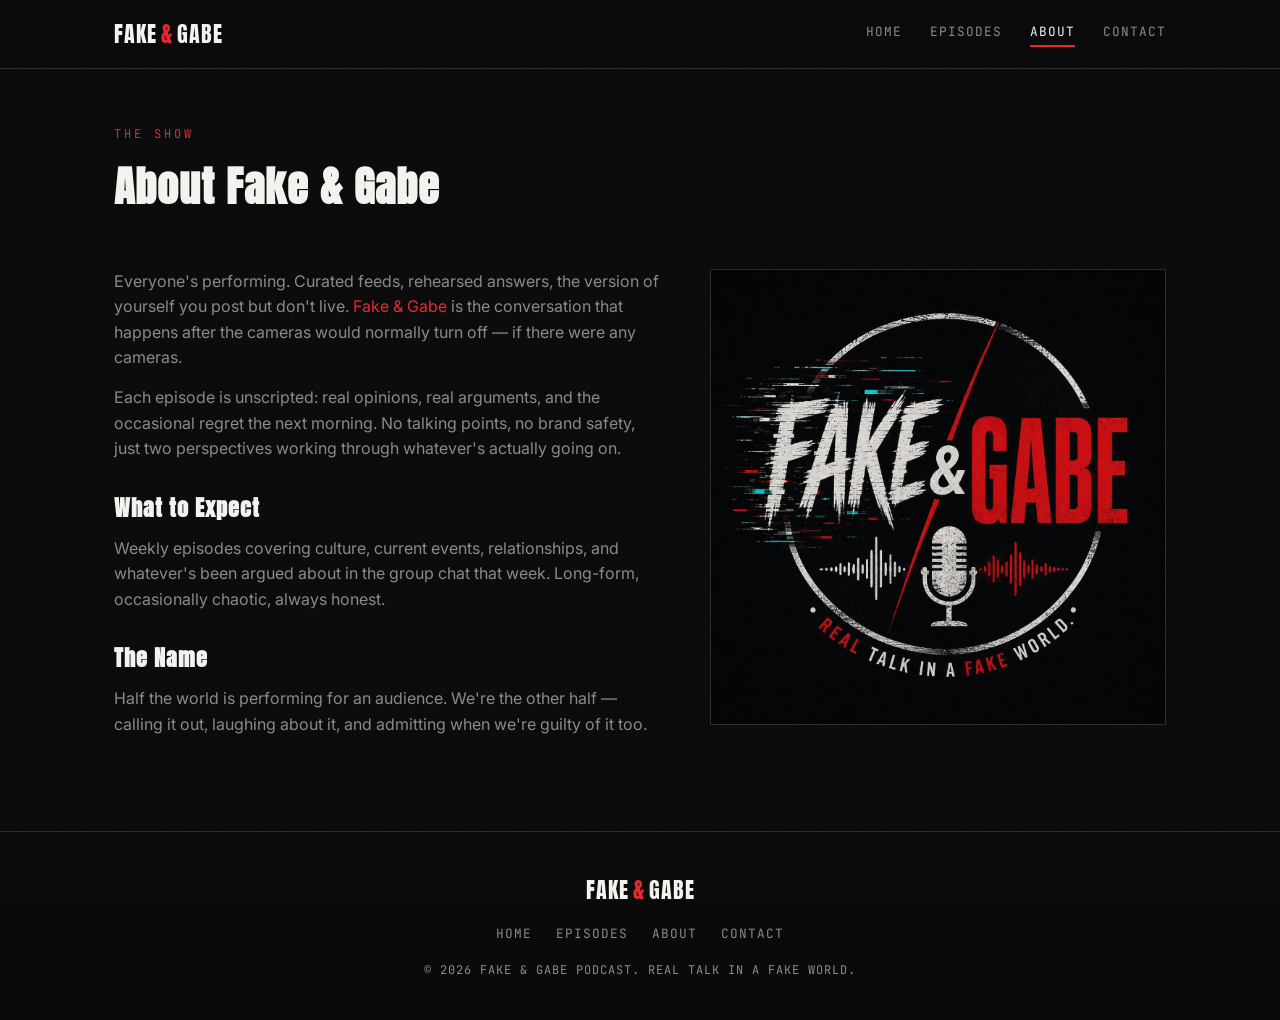
==== about.html @ c221f813 "Add files via upload" ====
<!DOCTYPE html>
<html lang="en">
<head>
<meta charset="UTF-8">
<meta name="viewport" content="width=device-width, initial-scale=1.0">
<title>About — Fake & Gabe</title>
<link rel="stylesheet" href="styles.css">
</head>
<body>
<div class="static-overlay"></div>

<nav class="nav">
  <div class="nav-inner">
    <div class="nav-logo"><span>FAKE</span><span class="amp">&</span><span>GABE</span></div>
    <div class="nav-links">
      <a href="index.html">Home</a>
      <a href="episodes.html">Episodes</a>
      <a href="about.html" class="active">About</a>
      <a href="contact.html">Contact</a>
    </div>
  </div>
</nav>

<section style="padding-top:56px;">
  <div class="wrap">
    <div class="section-head">
      <div class="eyebrow">The Show</div>
      <h2>About Fake & Gabe</h2>
    </div>
    <div class="about-grid">
      <div>
        <p>Everyone's performing. Curated feeds, rehearsed answers, the version of yourself you post but don't live. <span class="fake-word">Fake & Gabe</span> is the conversation that happens after the cameras would normally turn off — if there were any cameras.</p>
        <p>Each episode is unscripted: real opinions, real arguments, and the occasional regret the next morning. No talking points, no brand safety, just two perspectives working through whatever's actually going on.</p>

        <h3>What to Expect</h3>
        <p>Weekly episodes covering culture, current events, relationships, and whatever's been argued about in the group chat that week. Long-form, occasionally chaotic, always honest.</p>

        <h3>The Name</h3>
        <p>Half the world is performing for an audience. We're the other half — calling it out, laughing about it, and admitting when we're guilty of it too.</p>
      </div>
      <div>
        <img src="logo.png" alt="Fake & Gabe logo">
      </div>
    </div>
  </div>
</section>

<footer>
  <div class="wrap">
    <div class="nav-logo"><span>FAKE</span><span class="amp">&</span><span>GABE</span></div>
    <div class="foot-links">
      <a href="index.html">Home</a>
      <a href="episodes.html">Episodes</a>
      <a href="about.html">About</a>
      <a href="contact.html">Contact</a>
    </div>
    <p>&copy; 2026 FAKE & GABE PODCAST. REAL TALK IN A FAKE WORLD.</p>
  </div>
</footer>

</body>
</html>
---- styles.css ----
@import url('https://fonts.googleapis.com/css2?family=Anton&family=Inter:wght@400;500;600;700&family=JetBrains+Mono:wght@500&display=swap');

:root {
  --black: #0a0a0a;
  --white: #f5f3ef;
  --red: #e8262c;
  --gray: #8a8a8a;
  --dark-gray: #1a1a1a;
  --border: #2b2b2b;
}

* { margin: 0; padding: 0; box-sizing: border-box; }

html { scroll-behavior: smooth; }

body {
  background: var(--black);
  color: var(--white);
  font-family: 'Inter', sans-serif;
  line-height: 1.6;
  overflow-x: hidden;
}

a { color: inherit; text-decoration: none; }

.wrap {
  max-width: 1100px;
  margin: 0 auto;
  padding: 0 24px;
}

/* ---- Nav ---- */
.nav {
  position: sticky;
  top: 0;
  z-index: 100;
  background: rgba(10,10,10,0.85);
  backdrop-filter: blur(8px);
  border-bottom: 1px solid var(--border);
}
.nav-inner {
  max-width: 1100px;
  margin: 0 auto;
  padding: 16px 24px;
  display: flex;
  justify-content: space-between;
  align-items: center;
}
.nav-logo {
  font-family: 'Anton', sans-serif;
  font-size: 1.4rem;
  letter-spacing: 1px;
  display: flex;
  align-items: center;
  gap: 4px;
}
.nav-logo .amp { color: var(--red); }
.nav-links {
  display: flex;
  gap: 28px;
  font-family: 'JetBrains Mono', monospace;
  font-size: 0.8rem;
  letter-spacing: 1px;
  text-transform: uppercase;
}
.nav-links a {
  color: var(--gray);
  transition: color 0.2s;
  position: relative;
  padding-bottom: 4px;
}
.nav-links a:hover, .nav-links a.active { color: var(--white); }
.nav-links a.active::after {
  content: '';
  position: absolute;
  bottom: -1px; left: 0; right: 0;
  height: 2px;
  background: var(--red);
}
.nav-toggle { display: none; }

/* ---- Hero ---- */
.hero {
  position: relative;
  padding: 80px 24px 60px;
  text-align: center;
  overflow: hidden;
}
.hero-logo {
  max-width: 380px;
  width: 100%;
  margin: 0 auto 28px;
  display: block;
}
.hero-tag {
  font-family: 'JetBrains Mono', monospace;
  font-size: 0.95rem;
  letter-spacing: 3px;
  text-transform: uppercase;
  color: var(--gray);
  margin-bottom: 8px;
}
.hero-tag .fake { color: var(--red); }
.hero h1 {
  font-family: 'Anton', sans-serif;
  font-size: clamp(2rem, 6vw, 3.4rem);
  letter-spacing: 2px;
  margin: 8px 0 18px;
  max-width: 760px;
  margin-left: auto;
  margin-right: auto;
}
.hero p.sub {
  color: var(--gray);
  max-width: 540px;
  margin: 0 auto 32px;
  font-size: 1.05rem;
}

/* glitch divider */
.glitch-line {
  position: relative;
  width: 2px;
  height: 60px;
  background: var(--red);
  margin: 0 auto 36px;
  transform: rotate(8deg);
}
.glitch-line::before, .glitch-line::after {
  content: '';
  position: absolute;
  background: var(--white);
  opacity: 0.5;
}
.glitch-line::before {
  width: 40px; height: 2px;
  top: 15px; left: -45px;
}
.glitch-line::after {
  width: 28px; height: 2px;
  top: 38px; right: -34px;
  background: var(--red);
  opacity: 0.4;
}

/* ---- Buttons ---- */
.btn-row {
  display: flex;
  gap: 16px;
  justify-content: center;
  flex-wrap: wrap;
}
.btn {
  font-family: 'JetBrains Mono', monospace;
  font-size: 0.8rem;
  letter-spacing: 1.5px;
  text-transform: uppercase;
  padding: 14px 28px;
  border: 1px solid var(--white);
  transition: all 0.2s;
  display: inline-flex;
  align-items: center;
  gap: 8px;
  cursor: pointer;
  background: none;
  color: var(--white);
}
.btn:hover {
  background: var(--white);
  color: var(--black);
}
.btn.primary {
  background: var(--red);
  border-color: var(--red);
  color: var(--white);
}
.btn.primary:hover {
  background: transparent;
  color: var(--red);
}

/* ---- Sections ---- */
section { padding: 80px 0; }
.section-head {
  margin-bottom: 48px;
}
.eyebrow {
  font-family: 'JetBrains Mono', monospace;
  font-size: 0.75rem;
  letter-spacing: 3px;
  text-transform: uppercase;
  color: var(--red);
  margin-bottom: 10px;
}
.section-head h2 {
  font-family: 'Anton', sans-serif;
  font-size: clamp(1.8rem, 4vw, 2.6rem);
  letter-spacing: 1px;
}

/* ---- Cards ---- */
.grid {
  display: grid;
  grid-template-columns: repeat(auto-fill, minmax(280px, 1fr));
  gap: 24px;
}
.card {
  border: 1px solid var(--border);
  padding: 28px;
  position: relative;
  background: var(--dark-gray);
  transition: border-color 0.25s, transform 0.25s;
  overflow: hidden;
}
.card::before {
  content: '';
  position: absolute;
  top: 0; left: 0; right: 0;
  height: 2px;
  background: var(--red);
  transform: scaleX(0);
  transform-origin: left;
  transition: transform 0.3s;
}
.card:hover {
  border-color: var(--red);
  transform: translateY(-3px);
}
.card:hover::before { transform: scaleX(1); }

.card .ep-num {
  font-family: 'JetBrains Mono', monospace;
  font-size: 0.75rem;
  color: var(--gray);
  letter-spacing: 2px;
  margin-bottom: 10px;
}
.card h3 {
  font-family: 'Anton', sans-serif;
  font-size: 1.2rem;
  letter-spacing: 0.5px;
  margin-bottom: 10px;
  line-height: 1.3;
}
.card p {
  color: var(--gray);
  font-size: 0.92rem;
  margin-bottom: 16px;
}
.card .meta {
  font-family: 'JetBrains Mono', monospace;
  font-size: 0.75rem;
  color: var(--red);
  letter-spacing: 1px;
}

/* video embed */
.video-frame {
  position: relative;
  width: 100%;
  padding-top: 56.25%;
  background: #000;
  border: 1px solid var(--border);
  margin-bottom: 16px;
}
.video-frame iframe {
  position: absolute; top:0; left:0; width:100%; height:100%; border:0;
}

/* ---- Footer ---- */
footer {
  border-top: 1px solid var(--border);
  padding: 40px 0;
  text-align: center;
}
footer .nav-logo { justify-content: center; margin-bottom: 12px; }
footer p {
  font-family: 'JetBrains Mono', monospace;
  font-size: 0.75rem;
  color: var(--gray);
  letter-spacing: 1px;
}
.foot-links {
  display: flex;
  justify-content: center;
  gap: 24px;
  margin: 16px 0;
  font-family: 'JetBrains Mono', monospace;
  font-size: 0.8rem;
  text-transform: uppercase;
  letter-spacing: 1px;
}
.foot-links a { color: var(--gray); transition: color 0.2s; }
.foot-links a:hover { color: var(--red); }

/* ---- Static/grain overlay ---- */
.static-overlay {
  position: fixed;
  inset: 0;
  pointer-events: none;
  z-index: 9999;
  opacity: 0.03;
  background-image: url("data:image/svg+xml,%3Csvg xmlns='http://www.w3.org/2000/svg' width='100' height='100'%3E%3Cfilter id='n'%3E%3CfeTurbulence type='fractalNoise' baseFrequency='0.9' numOctaves='3'/%3E%3C/filter%3E%3Crect width='100%25' height='100%25' filter='url(%23n)'/%3E%3C/svg%3E");
}

/* ---- About / contact ---- */
.about-grid {
  display: grid;
  grid-template-columns: 1.2fr 1fr;
  gap: 48px;
  align-items: start;
}
.about-grid img {
  width: 100%;
  border: 1px solid var(--border);
}
.about-grid h3 {
  font-family: 'Anton', sans-serif;
  font-size: 1.4rem;
  margin: 28px 0 10px;
  letter-spacing: 1px;
}
.about-grid p { color: var(--gray); margin-bottom: 14px; }
.about-grid .fake-word { color: var(--red); }

.contact-form {
  display: grid;
  gap: 18px;
  max-width: 560px;
}
.contact-form label {
  font-family: 'JetBrains Mono', monospace;
  font-size: 0.75rem;
  letter-spacing: 2px;
  text-transform: uppercase;
  color: var(--gray);
  margin-bottom: 8px;
  display: block;
}
.contact-form input, .contact-form textarea {
  width: 100%;
  background: var(--dark-gray);
  border: 1px solid var(--border);
  color: var(--white);
  padding: 14px;
  font-family: 'Inter', sans-serif;
  font-size: 0.95rem;
  transition: border-color 0.2s;
}
.contact-form input:focus, .contact-form textarea:focus {
  outline: none;
  border-color: var(--red);
}
.social-row {
  display: flex;
  gap: 16px;
  margin-top: 12px;
}
.social-row a {
  font-family: 'JetBrains Mono', monospace;
  font-size: 0.8rem;
  letter-spacing: 1px;
  border: 1px solid var(--border);
  padding: 10px 18px;
  transition: all 0.2s;
}
.social-row a:hover { border-color: var(--red); color: var(--red); }

/* ---- Listen page platforms ---- */
.platform-grid {
  display: grid;
  grid-template-columns: repeat(auto-fit, minmax(220px, 1fr));
  gap: 20px;
  margin-bottom: 56px;
}
.platform-card {
  border: 1px solid var(--border);
  padding: 24px;
  text-align: center;
  transition: border-color 0.2s, transform 0.2s;
}
.platform-card:hover { border-color: var(--red); transform: translateY(-3px); }
.platform-card .pname {
  font-family: 'Anton', sans-serif;
  font-size: 1.05rem;
  letter-spacing: 1px;
  margin-top: 8px;
}

.embed-block {
  margin-bottom: 32px;
}
.embed-block iframe { width: 100%; border: 0; border-radius: 0; }

@media (max-width: 760px) {
  .nav-links { display: none; }
  .about-grid { grid-template-columns: 1fr; }
  section { padding: 56px 0; }
}
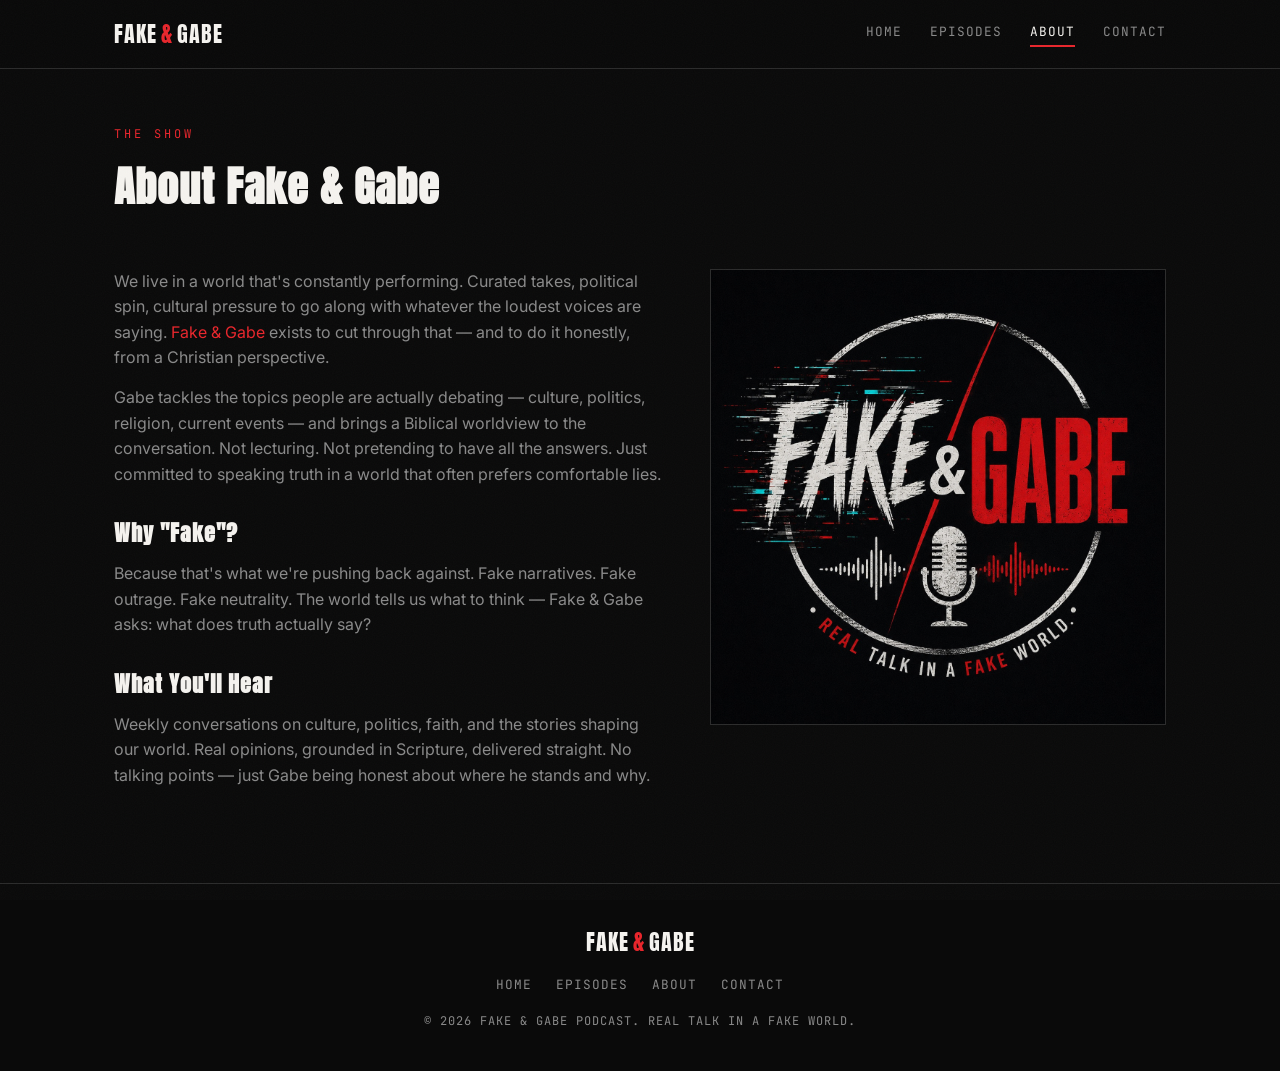
==== commit ecf667d9: "Revise about section for clarity and focus" ====
--- a/about.html
+++ b/about.html
@@ -29,14 +29,15 @@
     </div>
     <div class="about-grid">
       <div>
-        <p>Everyone's performing. Curated feeds, rehearsed answers, the version of yourself you post but don't live. <span class="fake-word">Fake & Gabe</span> is the conversation that happens after the cameras would normally turn off — if there were any cameras.</p>
-        <p>Each episode is unscripted: real opinions, real arguments, and the occasional regret the next morning. No talking points, no brand safety, just two perspectives working through whatever's actually going on.</p>
+        <p>We live in a world that's constantly performing. Curated takes, political spin, cultural pressure to go along with whatever the loudest voices are saying. <span class="fake-word">Fake & Gabe</span> exists to cut through that — and to do it honestly, from a Christian perspective.</p>
 
-        <h3>What to Expect</h3>
-        <p>Weekly episodes covering culture, current events, relationships, and whatever's been argued about in the group chat that week. Long-form, occasionally chaotic, always honest.</p>
+        <p>Gabe tackles the topics people are actually debating — culture, politics, religion, current events — and brings a Biblical worldview to the conversation. Not lecturing. Not pretending to have all the answers. Just committed to speaking truth in a world that often prefers comfortable lies.</p>
 
-        <h3>The Name</h3>
-        <p>Half the world is performing for an audience. We're the other half — calling it out, laughing about it, and admitting when we're guilty of it too.</p>
+        <h3>Why "Fake"?</h3>
+        <p>Because that's what we're pushing back against. Fake narratives. Fake outrage. Fake neutrality. The world tells us what to think — Fake & Gabe asks: what does truth actually say?</p>
+
+        <h3>What You'll Hear</h3>
+        <p>Weekly conversations on culture, politics, faith, and the stories shaping our world. Real opinions, grounded in Scripture, delivered straight. No talking points — just Gabe being honest about where he stands and why.</p>
       </div>
       <div>
         <img src="logo.png" alt="Fake & Gabe logo">
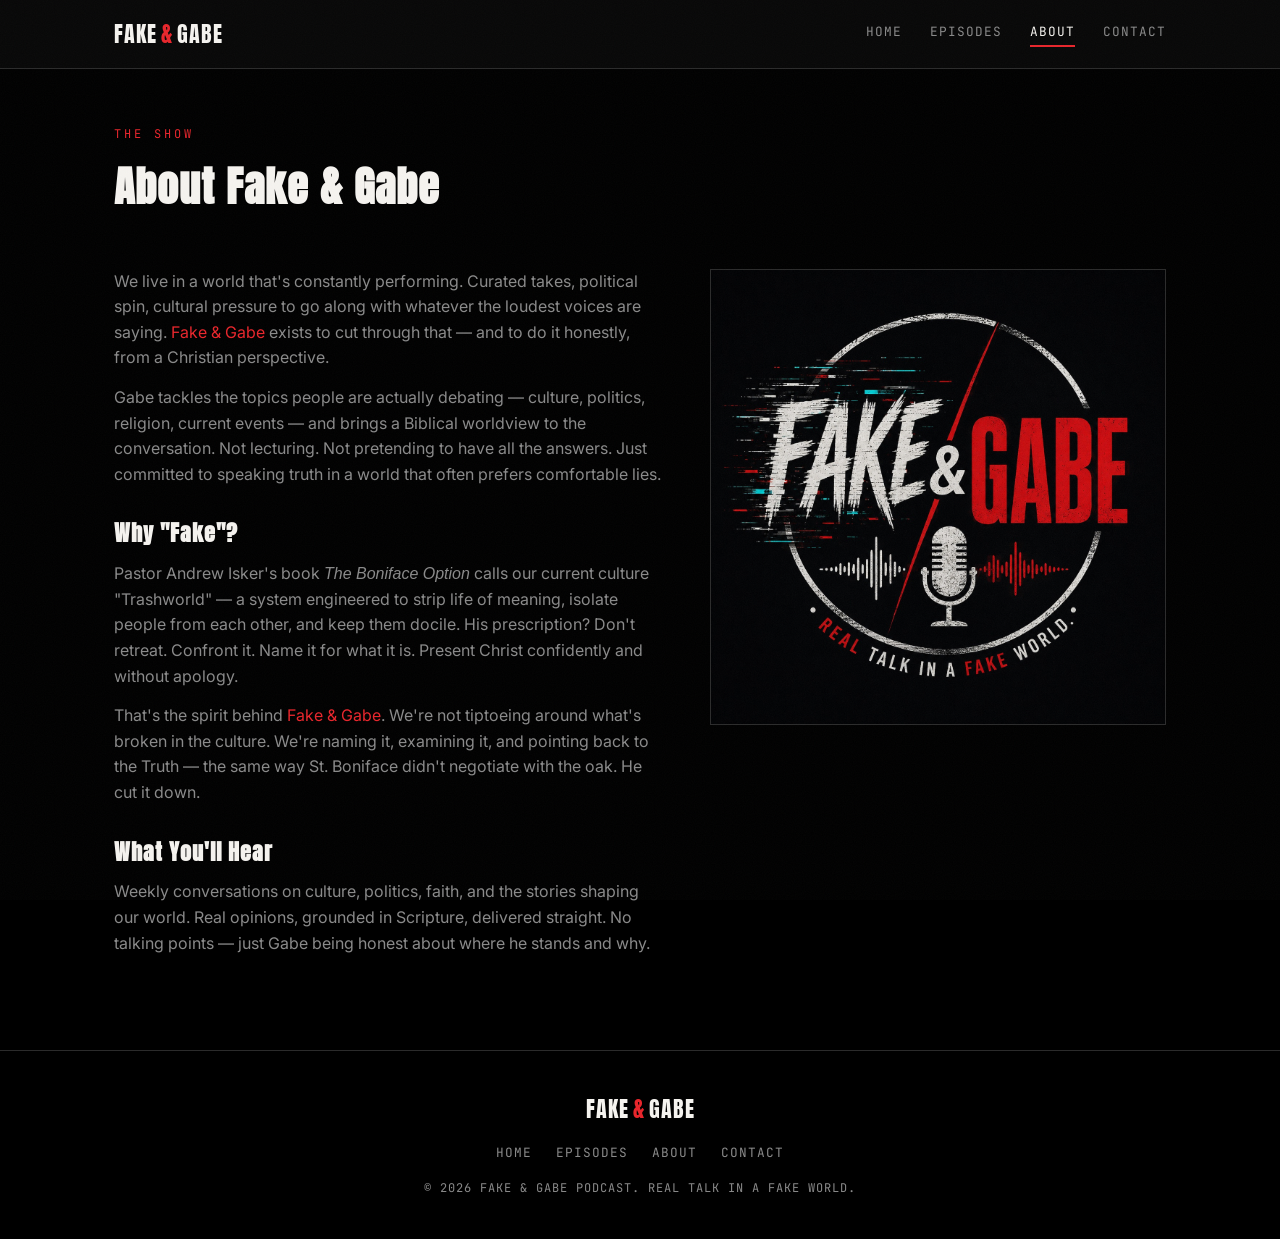
==== commit ed8604da: "Revise about section with new cultural commentary Updated content to reflect a more direct approach " ====
--- a/about.html
+++ b/about.html
@@ -34,7 +34,8 @@
         <p>Gabe tackles the topics people are actually debating — culture, politics, religion, current events — and brings a Biblical worldview to the conversation. Not lecturing. Not pretending to have all the answers. Just committed to speaking truth in a world that often prefers comfortable lies.</p>
 
         <h3>Why "Fake"?</h3>
-        <p>Because that's what we're pushing back against. Fake narratives. Fake outrage. Fake neutrality. The world tells us what to think — Fake & Gabe asks: what does truth actually say?</p>
+        <p>Pastor Andrew Isker's book <em>The Boniface Option</em> calls our current culture "Trashworld" — a system engineered to strip life of meaning, isolate people from each other, and keep them docile. His prescription? Don't retreat. Confront it. Name it for what it is. Present Christ confidently and without apology.</p>
+        <p>That's the spirit behind <span class="fake-word">Fake & Gabe</span>. We're not tiptoeing around what's broken in the culture. We're naming it, examining it, and pointing back to the Truth — the same way St. Boniface didn't negotiate with the oak. He cut it down.</p>
 
         <h3>What You'll Hear</h3>
         <p>Weekly conversations on culture, politics, faith, and the stories shaping our world. Real opinions, grounded in Scripture, delivered straight. No talking points — just Gabe being honest about where he stands and why.</p>
--- a/styles.css
+++ b/styles.css
@@ -1,7 +1,7 @@
 @import url('https://fonts.googleapis.com/css2?family=Anton&family=Inter:wght@400;500;600;700&family=JetBrains+Mono:wght@500&display=swap');
 
 :root {
-  --black: #0a0a0a;
+  --black: #000000;
   --white: #f5f3ef;
   --red: #e8262c;
   --gray: #8a8a8a;
@@ -82,39 +82,45 @@
 /* ---- Hero ---- */
 .hero {
   position: relative;
-  padding: 80px 24px 60px;
+  padding: 64px 24px 56px;
   text-align: center;
   overflow: hidden;
 }
 .hero-logo {
-  max-width: 380px;
+  max-width: 300px;
   width: 100%;
   margin: 0 auto 28px;
   display: block;
 }
 .hero-tag {
   font-family: 'JetBrains Mono', monospace;
-  font-size: 0.95rem;
-  letter-spacing: 3px;
-  text-transform: uppercase;
-  color: var(--gray);
-  margin-bottom: 8px;
+  font-size: 0.72rem;
+  letter-spacing: 4px;
+  text-transform: uppercase;
+  color: var(--gray);
+  margin-bottom: 20px;
 }
 .hero-tag .fake { color: var(--red); }
 .hero h1 {
-  font-family: 'Anton', sans-serif;
-  font-size: clamp(2rem, 6vw, 3.4rem);
-  letter-spacing: 2px;
-  margin: 8px 0 18px;
-  max-width: 760px;
-  margin-left: auto;
-  margin-right: auto;
+  font-family: 'Inter', sans-serif;
+  font-weight: 500;
+  font-size: clamp(1rem, 2.2vw, 1.25rem);
+  letter-spacing: 0.2px;
+  line-height: 1.75;
+  margin: 0 auto 28px;
+  max-width: 520px;
+  color: var(--gray);
+}
+.hero h1 strong {
+  color: var(--white);
+  font-weight: 700;
 }
 .hero p.sub {
   color: var(--gray);
-  max-width: 540px;
+  max-width: 460px;
   margin: 0 auto 32px;
-  font-size: 1.05rem;
+  font-size: 0.9rem;
+  line-height: 1.75;
 }
 
 /* glitch divider */
